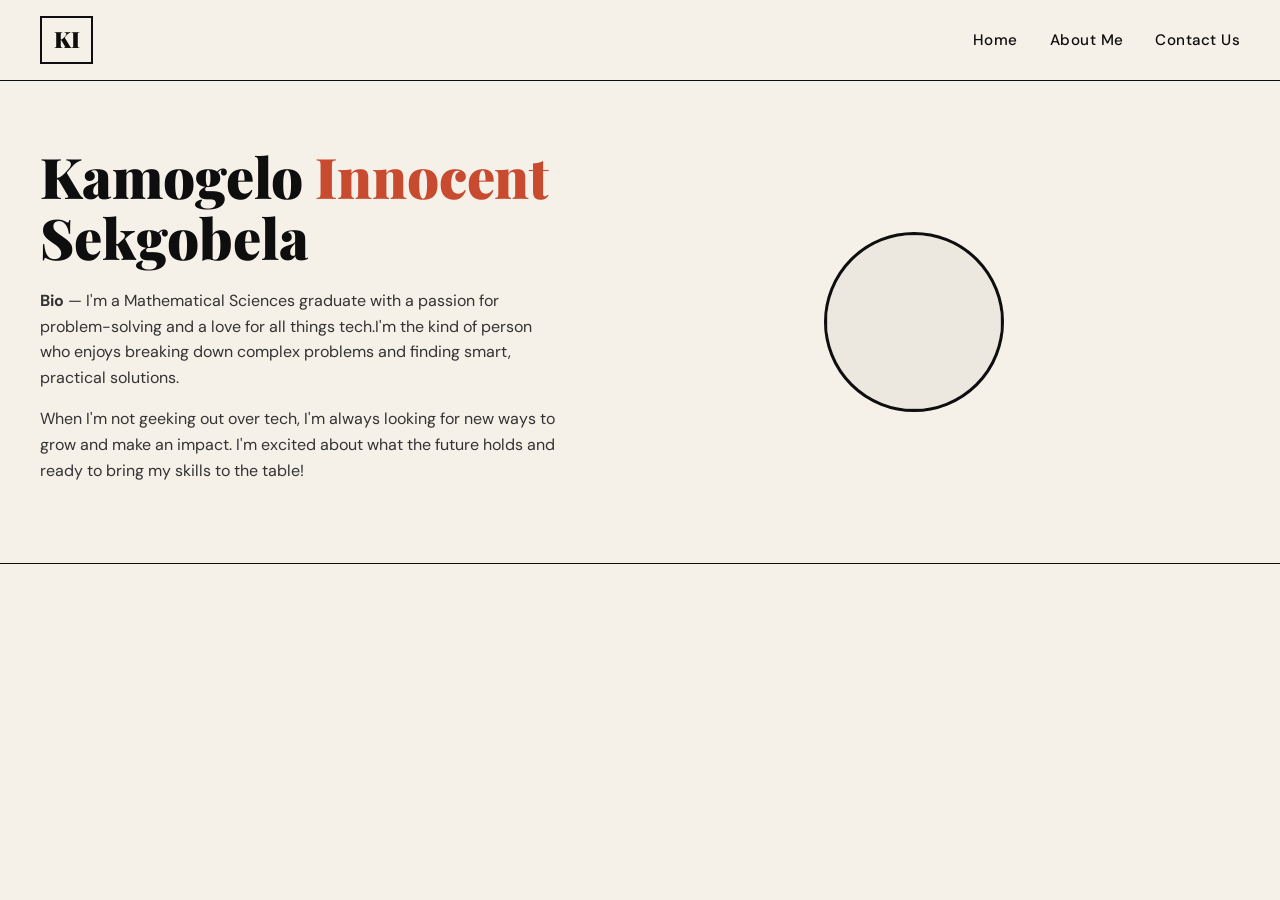
==== about.html @ 1f82dc90 "motified" ====
<!DOCTYPE html>
<html lang="en">
<head>
  <meta charset="UTF-8" />
  <meta name="viewport" content="width=device-width, initial-scale=1.0"/>
  <title>My Portfolio</title>
  <link href="https://fonts.googleapis.com/css2?family=Playfair+Display:wght@700;900&family=DM+Sans:wght@300;400;500&display=swap" rel="stylesheet"/>
  <link rel="stylesheet" href="style.css">
</head>
<body>
    <nav>
      <a href="#home" class="logo">KI</a>
      <ul class="nav-links">
        <li><a href="index.html">Home</a></li>
        <li><a href="about.html">About Me</a></li>
        <li><a href="contact.html">Contact Us</a></li>
      </ul>
    </nav>
  <section id="about">
    <div class="about-text">
      <h1>Kamogelo<span> Innocent</span> Sekgobela</h1>
      <p>
        <strong>Bio</strong> — I'm a Mathematical Sciences graduate with a passion for problem-solving and a love for all things tech.I'm the kind of person who enjoys breaking down complex problems and finding smart, practical solutions.
      </p>
      <p>
        When I'm not geeking out over tech, I'm always looking for new ways to grow and make an impact. I'm excited about what the future holds and ready to bring my skills to the table!
      </p>
    </div>
    <div class="about-photo">
        <img src="c:\Users\kamoz\Downloads\WhatsApp Image 2026-05-19 at 21.06.11.jpeg"/>
    </div>
  </section>
</body>
</html>
---- style.css ----
*, *::before, *::after { box-sizing: border-box; margin: 0; padding: 0; }

    :root {
      --ink: #0e0e0e;
      --paper: #f5f0e8;
      --accent: #c84b2f;
      --muted: #7a7469;
      --card: #ede8df;
    }

    html { scroll-behavior: smooth; }

    body {
      font-family: 'DM Sans', sans-serif;
      background: var(--paper);
      color: var(--ink);
      line-height: 1.6;
    }

    
    nav {
      position: sticky; top: 0; z-index: 100;
      display: flex; align-items: center; justify-content: space-between;
      padding: 1rem 2.5rem;
      background: var(--paper);
      border-bottom: 1.5px solid var(--ink);
    }

    .logo {
      font-family: 'Playfair Display', serif;
      font-size: 1.4rem; font-weight: 900;
      letter-spacing: -0.5px;
      border: 2px solid var(--ink);
      padding: 0.25rem 0.75rem;
      text-decoration: none; color: var(--ink);
    }

    .nav-links { display: flex; gap: 2rem; list-style: none; }
    .nav-links a {
      text-decoration: none; color: var(--ink);
      font-size: 0.95rem; font-weight: 500;
      letter-spacing: 0.03em;
      position: relative;
      padding-bottom: 2px;
    }
    .nav-links a::after {
      content: ''; position: absolute; bottom: 0; left: 0;
      width: 0; height: 1.5px; background: var(--accent);
      transition: width 0.25s ease;
    }
    .nav-links a:hover::after { width: 100%; }

    
    #home {
      min-height: 85vh;
      display: flex; align-items: center; justify-content: center;
      border-bottom: 1.5px solid var(--ink);
      padding: 3rem 2.5rem;
      background:
        repeating-linear-gradient(
          0deg,
          transparent, transparent 39px,
          rgba(14,14,14,0.07) 39px, rgba(14,14,14,0.07) 40px
        ),
        var(--paper);
      text-align: center;
      animation: fadeIn 0.8s ease both;
    }

    @keyframes fadeIn {
      from { opacity: 0; transform: translateY(18px); }
      to   { opacity: 1; transform: translateY(0); }
    }

    .hero-media {
      width: min(700px, 100%);
      aspect-ratio: 16/9;
      border: 2px solid var(--ink);
      background: var(--card);
      display: flex; align-items: center; justify-content: center;
      color: var(--muted); font-size: 0.9rem;
      margin: 0 auto 2rem;
      overflow: hidden;
      position: relative;
    }

    
    .hero-media video,
    .hero-media img {
      width: 100%; height: 100%; object-fit: cover;
    }

    .media-placeholder {
      display: flex; flex-direction: column; align-items: center; gap: 0.75rem;
    }

    .media-placeholder svg { opacity: 0.35; }

    .hero-media-label {
      font-size: 0.85rem; color: var(--muted);
    }

    
    #about {
      display: grid;
      grid-template-columns: 2fr 1fr auto;
      gap: 3rem;
      padding: 4rem 2.5rem;
      border-bottom: 1.5px solid var(--ink);
      animation: fadeIn 0.9s ease 0.1s both;
    }

    .about-text h1 {
      font-family: 'Playfair Display', serif;
      font-size: clamp(2rem, 5vw, 3.5rem);
      font-weight: 900;
      line-height: 1.1;
      margin-bottom: 1.25rem;
    }

    .about-text h1 span { color: var(--accent); }

    .about-text p {
      font-size: 1rem; color: #333;
      max-width: 520px;
      margin-bottom: 1rem;
    }

    .about-photo {
      width: 180px; height: 180px;
      border-radius: 50%;
      border: 3px solid var(--ink);
      background: var(--card);
      overflow: hidden;
      display: flex; align-items: center; justify-content: center;
      color: var(--muted); font-size: 0.8rem; text-align: center;
      flex-shrink: 0;
      align-self: center;
    }

    .about-photo img { width: 100%; height: 100%; object-fit: cover; }

    
    #contact {
      padding: 4rem 2.5rem;
      border-bottom: 1.5px solid var(--ink);
      animation: fadeIn 0.9s ease 0.15s both;
    }

    #contact h2 {
      font-family: 'Playfair Display', serif;
      font-size: 2rem; margin-bottom: 1.5rem;
    }

    .contact-grid {
      display: grid;
      grid-template-columns: 1fr 1fr;
      gap: 2.5rem;
      align-items: start;
    }

    .contact-info p { margin-bottom: 0.6rem; font-size: 0.95rem; }
    .contact-info strong { color: var(--accent); }

    .contact-form { display: flex; flex-direction: column; gap: 0.85rem; }

    .contact-form input,
    .contact-form textarea {
      width: 100%;
      padding: 0.75rem 1rem;
      border: 1.5px solid var(--ink);
      background: transparent;
      font-family: 'DM Sans', sans-serif;
      font-size: 0.95rem;
      color: var(--ink);
      outline: none;
      transition: border-color 0.2s;
      resize: vertical;
    }

    .contact-form input:focus,
    .contact-form textarea:focus { border-color: var(--accent); }

    .contact-form button {
      align-self: flex-start;
      padding: 0.7rem 2rem;
      background: var(--ink);
      color: var(--paper);
      border: none; cursor: pointer;
      font-family: 'DM Sans', sans-serif;
      font-size: 0.95rem; font-weight: 500;
      letter-spacing: 0.05em;
      transition: background 0.2s;
    }

    .contact-form button:hover { background: var(--accent); }

    
    footer {
      display: grid;
      grid-template-columns: 1fr 1fr 1fr;
      gap: 1.5rem;
      align-items: center;
      padding: 1.75rem 2.5rem;
      border-top: 1.5px solid var(--ink);
      background: var(--ink);
      color: var(--paper);
    }

    .footer-address { font-size: 0.85rem; line-height: 1.6; }
    .footer-address strong { display: block; margin-bottom: 0.25rem; color: var(--paper); }

    .footer-links { display: flex; flex-direction: column; gap: 0.35rem; }
    .footer-links a {
      color: var(--paper); text-decoration: none;
      font-size: 0.85rem; transition: color 0.2s;
    }
    .footer-links a:hover { color: #f0a090; }

    .footer-socials { display: flex; gap: 0.75rem; justify-content: flex-end; }

    .social-btn {
      width: 40px; height: 40px;
      border-radius: 50%;
      border: 1.5px solid var(--paper);
      display: flex; align-items: center; justify-content: center;
      color: var(--paper); text-decoration: none;
      font-size: 0.8rem; font-weight: 700;
      transition: background 0.2s, color 0.2s;
    }

    .social-btn:hover { background: var(--paper); color: var(--ink); }

    
    .map-embed {
      width: 100%; aspect-ratio: 16/7;
      border: 1.5px solid var(--ink);
      background: var(--card);
      display: flex; align-items: center; justify-content: center;
      color: var(--muted); font-size: 0.85rem;
      margin-top: 1.5rem;
    }

    
    @media (max-width: 700px) {
      #about { grid-template-columns: 1fr; }
      .about-photo { margin: 0 auto; }
      .contact-grid { grid-template-columns: 1fr; }
      footer { grid-template-columns: 1fr; text-align: center; }
      .footer-socials { justify-content: center; }
    }
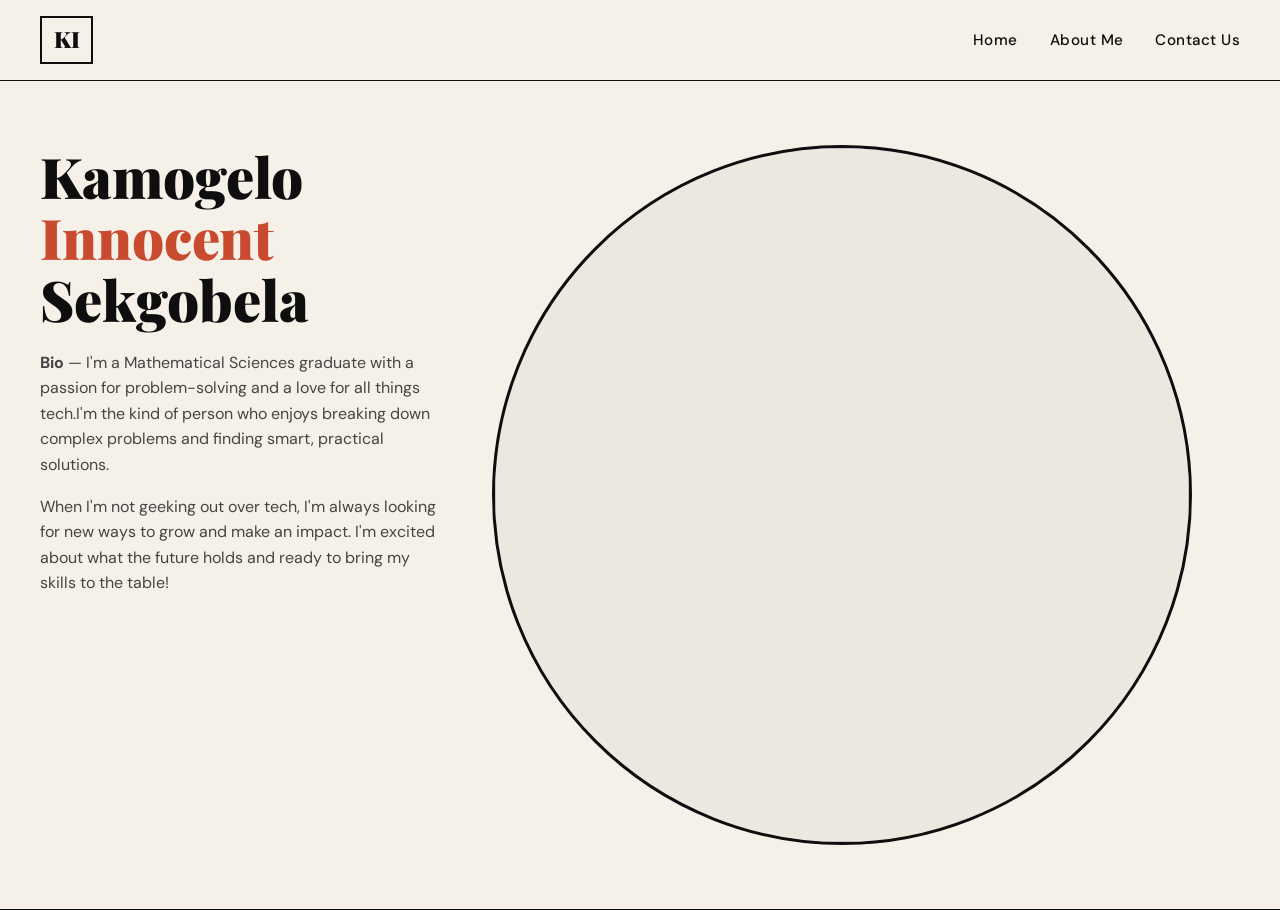
==== commit a27cee83: "modified" ====
--- a/about.html
+++ b/about.html
@@ -27,7 +27,7 @@
       </p>
     </div>
     <div class="about-photo">
-        <img src="c:\Users\kamoz\Downloads\WhatsApp Image 2026-05-19 at 21.06.11.jpeg"/>
+        <img src="c:\Users\kamoz\Downloads\image.jpeg" />
     </div>
   </section>
 </body>
--- a/style.css
+++ b/style.css
@@ -53,7 +53,9 @@
     
     #home {
       min-height: 85vh;
-      display: flex; align-items: center; justify-content: center;
+      display: flex;
+      align-items: center; 
+      justify-content: center;
       border-bottom: 1.5px solid var(--ink);
       padding: 3rem 2.5rem;
       background:
@@ -73,7 +75,7 @@
     }
 
     .hero-media {
-      width: min(700px, 100%);
+      width: 1700px; height: 700px;
       aspect-ratio: 16/9;
       border: 2px solid var(--ink);
       background: var(--card);
@@ -121,19 +123,22 @@
     .about-text h1 span { color: var(--accent); }
 
     .about-text p {
-      font-size: 1rem; color: #333;
+      font-size: 1rem; color: #464444;
       max-width: 520px;
       margin-bottom: 1rem;
     }
 
     .about-photo {
-      width: 180px; height: 180px;
-      border-radius: 50%;
+      width: 700px; height: 700px;
+      border-radius: 60%;
       border: 3px solid var(--ink);
       background: var(--card);
       overflow: hidden;
-      display: flex; align-items: center; justify-content: center;
-      color: var(--muted); font-size: 0.8rem; text-align: center;
+      display: flex; 
+      align-items: center; 
+      justify-content: center;
+      color: var(--muted); font-size: 0.8rem; 
+      text-align: center;
       flex-shrink: 0;
       align-self: center;
     }
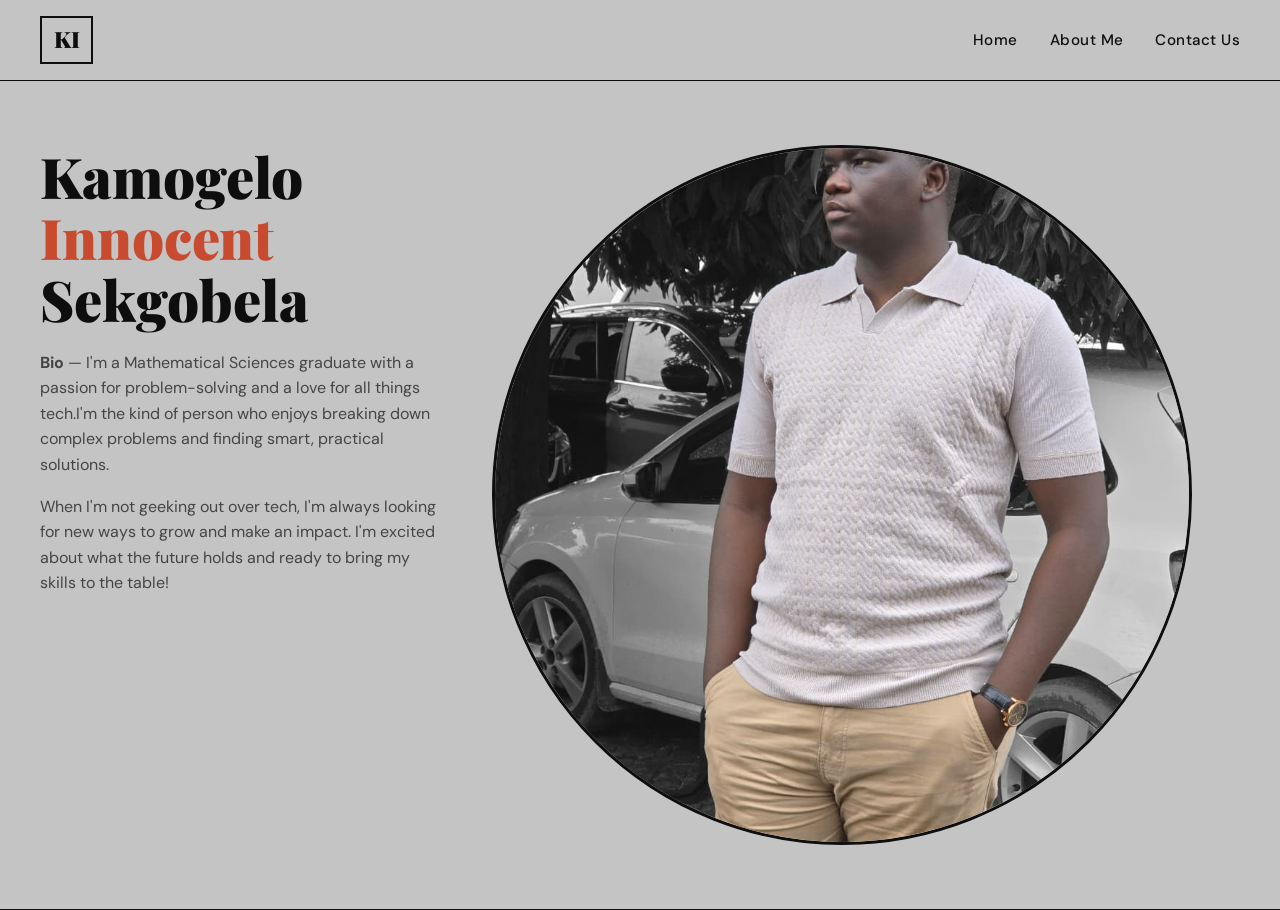
==== commit ded4c550: "modified" ====
--- a/about.html
+++ b/about.html
@@ -18,7 +18,7 @@
     </nav>
   <section id="about">
     <div class="about-text">
-      <h1>Kamogelo<span> Innocent</span> Sekgobela</h1>
+      <h1>Kamogelo<span> Innocent</span><br /> Sekgobela</h1>
       <p>
         <strong>Bio</strong> — I'm a Mathematical Sciences graduate with a passion for problem-solving and a love for all things tech.I'm the kind of person who enjoys breaking down complex problems and finding smart, practical solutions.
       </p>
@@ -27,7 +27,7 @@
       </p>
     </div>
     <div class="about-photo">
-        <img src="c:\Users\kamoz\Downloads\image.jpeg" />
+        <img src="image/image.jpg" />
     </div>
   </section>
 </body>
--- a/style.css
+++ b/style.css
@@ -2,9 +2,9 @@
 
     :root {
       --ink: #0e0e0e;
-      --paper: #f5f0e8;
+      --paper: #c4c4c4;
       --accent: #c84b2f;
-      --muted: #7a7469;
+      --muted: #979490;
       --card: #ede8df;
     }
 
@@ -28,24 +28,31 @@
 
     .logo {
       font-family: 'Playfair Display', serif;
-      font-size: 1.4rem; font-weight: 900;
+      font-size: 1.4rem; 
+      font-weight: 900;
       letter-spacing: -0.5px;
       border: 2px solid var(--ink);
       padding: 0.25rem 0.75rem;
-      text-decoration: none; color: var(--ink);
+      text-decoration: none; 
+      color: var(--ink);
     }
 
     .nav-links { display: flex; gap: 2rem; list-style: none; }
     .nav-links a {
-      text-decoration: none; color: var(--ink);
-      font-size: 0.95rem; font-weight: 500;
+      text-decoration: none; 
+      color: var(--ink);
+      font-size: 0.95rem; 
+      font-weight: 500;
       letter-spacing: 0.03em;
       position: relative;
       padding-bottom: 2px;
     }
     .nav-links a::after {
-      content: ''; position: absolute; bottom: 0; left: 0;
-      width: 0; height: 1.5px; background: var(--accent);
+      content: '';
+       position: absolute; 
+       bottom: 0; left: 0;
+      width: 0; height: 1.5px; 
+      background: var(--accent);
       transition: width 0.25s ease;
     }
     .nav-links a:hover::after { width: 100%; }
@@ -75,8 +82,8 @@
     }
 
     .hero-media {
-      width: 1700px; height: 700px;
-      aspect-ratio: 16/9;
+      width: 700px; height: 400px;
+      aspect-ratio: auto;
       border: 2px solid var(--ink);
       background: var(--card);
       display: flex; align-items: center; justify-content: center;
@@ -129,7 +136,8 @@
     }
 
     .about-photo {
-      width: 700px; height: 700px;
+      width: 700px; 
+      height: 700px;
       border-radius: 60%;
       border: 3px solid var(--ink);
       background: var(--card);
@@ -143,7 +151,7 @@
       align-self: center;
     }
 
-    .about-photo img { width: 100%; height: 100%; object-fit: cover; }
+    .about-photo img { width: 700px; height: 700px; object-fit: cover; }
 
     
     #contact {
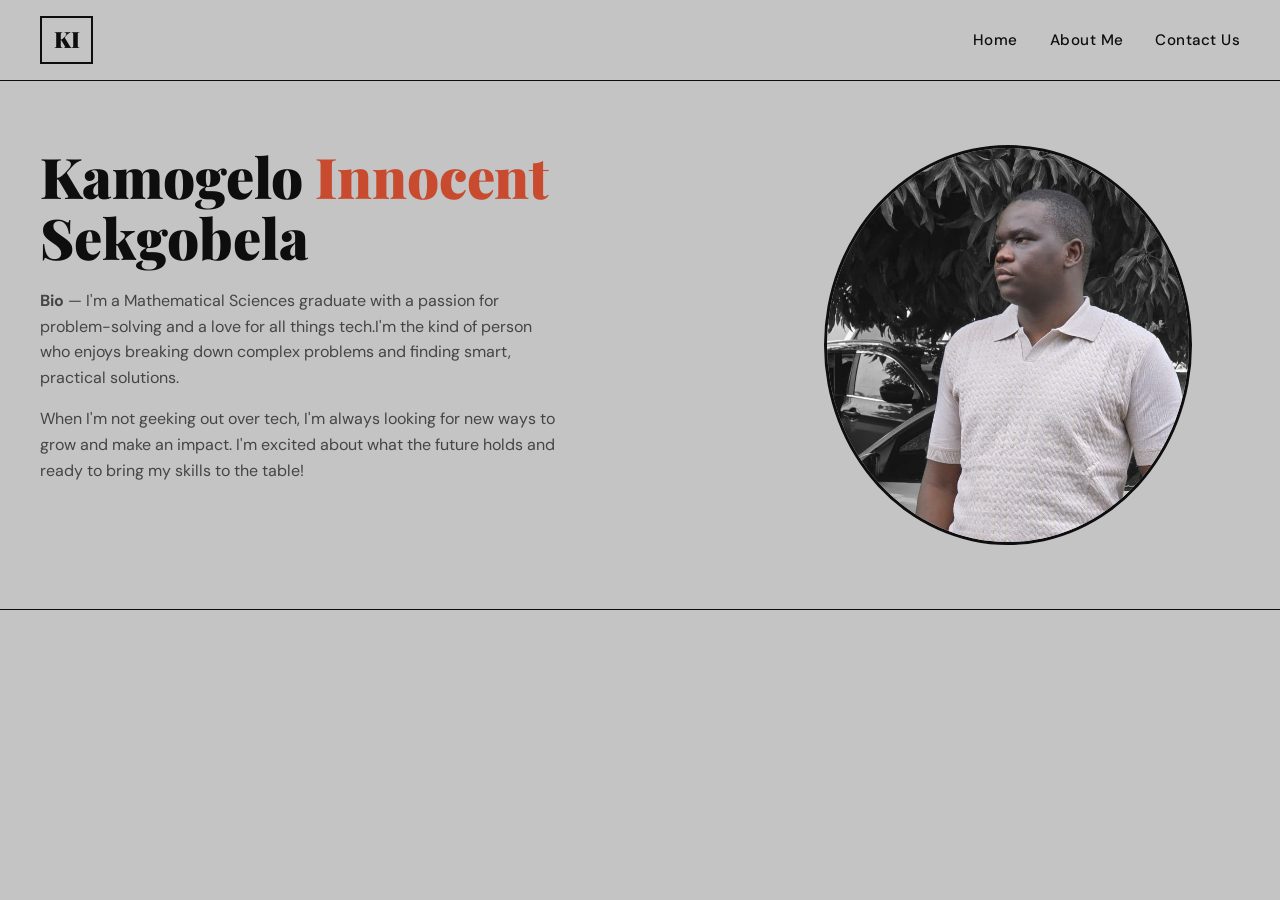
==== commit a11a796c: "modified" ====
--- a/about.html
+++ b/about.html
@@ -8,6 +8,7 @@
   <link rel="stylesheet" href="style.css">
 </head>
 <body>
+
     <nav>
       <a href="#home" class="logo">KI</a>
       <ul class="nav-links">
@@ -27,7 +28,7 @@
       </p>
     </div>
     <div class="about-photo">
-        <img src="image/image.jpg" />
+        <img src="image/image1.jpeg" />
     </div>
   </section>
 </body>
--- a/style.css
+++ b/style.css
@@ -1,4 +1,9 @@
 *, *::before, *::after { box-sizing: border-box; margin: 0; padding: 0; }
+   img,video{
+    max-width: 100%;
+    display: block;
+    height: auto;
+   }
 
     :root {
       --ink: #0e0e0e;
@@ -82,7 +87,8 @@
     }
 
     .hero-media {
-      width: 700px; height: 400px;
+      width: 100%;
+      height: 100%;
       aspect-ratio: auto;
       border: 2px solid var(--ink);
       background: var(--card);
@@ -136,14 +142,14 @@
     }
 
     .about-photo {
-      width: 700px; 
-      height: 700px;
-      border-radius: 60%;
+      width: 100%;
+      height: 400px;
+      border-radius: 50%;
       border: 3px solid var(--ink);
       background: var(--card);
       overflow: hidden;
       display: flex; 
-      align-items: center; 
+      align-items: center;
       justify-content: center;
       color: var(--muted); font-size: 0.8rem; 
       text-align: center;
@@ -151,7 +157,7 @@
       align-self: center;
     }
 
-    .about-photo img { width: 700px; height: 700px; object-fit: cover; }
+    .about-photo img { width: 100%; height: 100%; object-fit: cover; }
 
     
     #contact {
